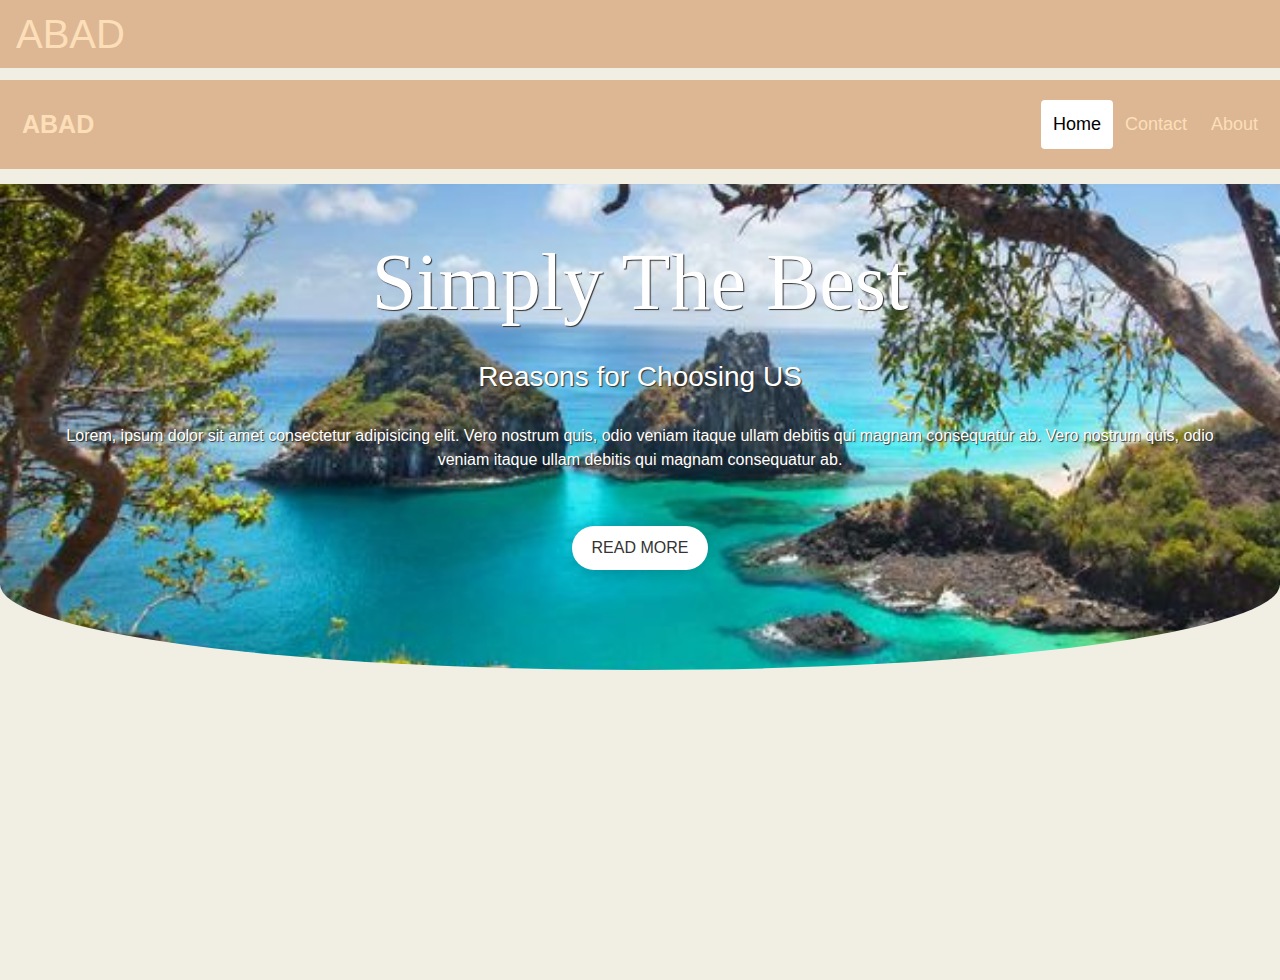
==== pages/header-gallery/h4/index.html @ 42f8717c "updated seatwork#3" ====
<!DOCTYPE html>
<html lang="en">
<head>
    <meta charset="UTF-8">
    <meta name="viewport" content="width=device-width, initial-scale=1.0">
    <link href="https://cdn.jsdelivr.net/npm/bootstrap@5.3.3/dist/css/bootstrap.min.css" rel="stylesheet" integrity="sha384-QWTKZyjpPEjISv5WaRU9OFeRpok6YctnYmDr5pNlyT2bRjXh0JMhjY6hW+ALEwIH" crossorigin="anonymous">
    <script src="https://cdn.jsdelivr.net/npm/bootstrap@5.3.3/dist/js/bootstrap.bundle.min.js" integrity="sha384-YvpcrYf0tY3lHB60NNkmXc5s9fDVZLESaAA55NDzOxhy9GkcIdslK1eN7N6jIeHz" crossorigin="anonymous"></script>
    <link rel="stylesheet" href="./assets/css/style.css">
    <title>Document</title>
</head>
<body>
    <div class="header-1">
        <h1>ABAD</h1>
    </div>

    <div class="header-2 ">
        <a href="#default" class="logo">ABAD</a>
        <div class="header-right">
          <a class="active" href="#home">Home</a>
          <a href="#contact">Contact</a>
          <a href="#about">About</a>
        </div>
    </div>
    
    <div class="header-3">
    <header>
        <div class="overlay">
            <h1>Simply The Best</h1>
            <h3>Reasons for Choosing US</h3>
            <p>Lorem, ipsum dolor sit amet consectetur adipisicing elit. Vero nostrum quis, odio veniam itaque ullam debitis qui magnam consequatur ab. Vero nostrum quis, odio veniam itaque ullam debitis qui magnam consequatur ab.</p>
                <br>
            <button>READ MORE</button>
        </div>
    </header>
    </div>

    
</html>
---- pages/header-gallery/h4/assets/css/style.css ----
body {
    margin: 0;
    font-family: Arial, Helvetica, sans-serif;
    background-color:rgb(241, 239, 227) ;
  }
  /* unang header */
.header-1 h1 {
    padding: 10px 16px;
    background: rgb(221, 183, 148);
    color: #fcdfb9;
    position: fixed;
    top: 0;
    width: 100%;
    z-index: 100;
    
  }
 
 /* pangalawa header */
  .header-2 {
    margin-top: 80px;
    overflow: hidden;
    background-color: rgb(221, 183, 148);
    padding: 20px 10px;
  }
  
  .header-2 a {
    float: left;
    color: #fcdfb9;
    text-align: center;
    padding: 12px;
    text-decoration: none;
    font-size: 18px; 
    line-height: 25px;
    border-radius: 4px;
  }
  
  .header-2 a.logo {
    font-size: 25px;
    font-weight: bold;
  }
  
  .header-2 a:hover {
    background-color: #ffffff;
    color: black;
  }
  
  .header-2 a.active {
    background-color: rgb(255, 255, 255);
    color: rgb(0, 0, 0);
  }
  
  .header-right {
    float: right;
  }
  
  @media screen and (max-width: 500px) {
    .header-2 a {
      float: none;
      display: block;
      text-align: left;
    }
    
    .header-right {
      float: none;
    }
  }

 /* pangatlo header */
  *{padding: 0; margin: 0; box-sizing: border-box;}
  body{height: 900px;}
  .header-3 header {
    margin-top: 15px;
      background: url(../img/Archipelago.jpg);
      text-align: center;
      width: 100%;
      height: auto;
      background-size: cover;
      background-attachment: fixed;
      position: relative;
      overflow: hidden;
      border-radius: 0 0 85% 85% / 30%;
  }
  header .overlay{
      width: 100%;
      height: 100%;
      padding: 50px;
      color: #FFF;
      text-shadow: 1px 1px 1px #333;
  }
  
  .header-3 h1 {
      font-family: 'Dancing Script', cursive;
      font-size: 80px;
      margin-bottom: 30px;
  }
  
  h3, p {
      font-family: 'Open Sans', sans-serif;
      margin-bottom: 30px;
  }
  
  button {
      border: none;
      outline: none;
      padding: 10px 20px;
      border-radius: 50px;
      color: #333;
      background: #fff;
      margin-bottom: 50px;
      box-shadow: 0 3px 20px 0 #0000003b;
  }
  button:hover{
      cursor: pointer;
  }
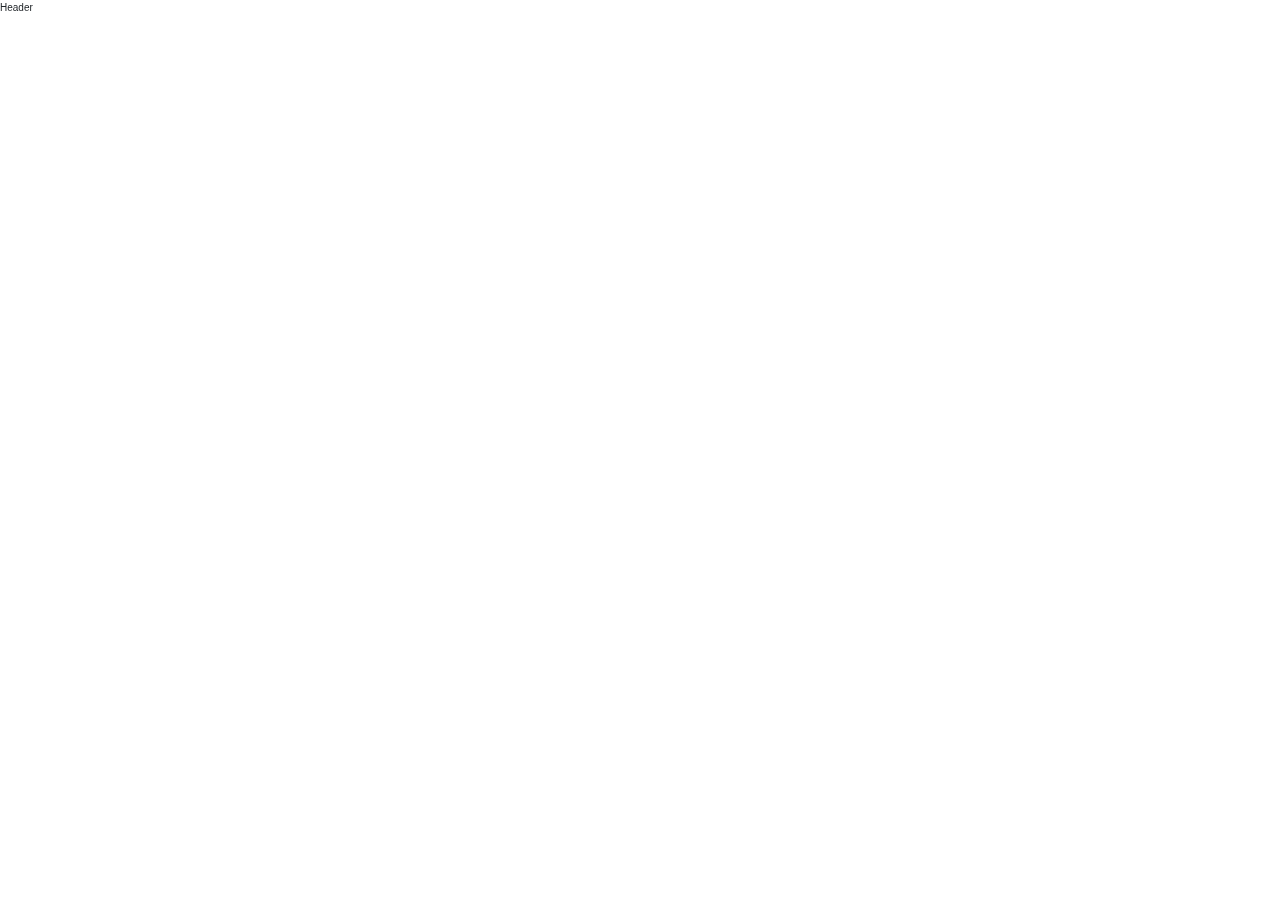
==== commit 27c1cf4c: "updated" ====
--- a/pages/header-gallery/h4/index.html
+++ b/pages/header-gallery/h4/index.html
@@ -9,28 +9,10 @@
     <title>Document</title>
 </head>
 <body>
-    <div class="header-1">
-        <h1>ABAD</h1>
-    </div>
+    <div class="header-4">Header</div>
 
-    <div class="header-2 ">
-        <a href="#default" class="logo">ABAD</a>
-        <div class="header-right">
-          <a class="active" href="#home">Home</a>
-          <a href="#contact">Contact</a>
-          <a href="#about">About</a>
-        </div>
-    </div>
-    
-    <div class="header-3">
-    <header>
-        <div class="overlay">
-            <h1>Simply The Best</h1>
-            <h3>Reasons for Choosing US</h3>
-            <p>Lorem, ipsum dolor sit amet consectetur adipisicing elit. Vero nostrum quis, odio veniam itaque ullam debitis qui magnam consequatur ab. Vero nostrum quis, odio veniam itaque ullam debitis qui magnam consequatur ab.</p>
-                <br>
-            <button>READ MORE</button>
-        </div>
+  
+
     </header>
     </div>
 
--- a/pages/header-gallery/h4/assets/css/style.css
+++ b/pages/header-gallery/h4/assets/css/style.css
@@ -1,114 +1,59 @@
+:root {
+	/* Base font size */
+	font-size: 10px;
+
+	/* Heading height variable*/
+	--heading-height: 30em;
+}
+
 body {
-    margin: 0;
-    font-family: Arial, Helvetica, sans-serif;
-    background-color:rgb(241, 239, 227) ;
-  }
-  /* unang header */
-.header-1 h1 {
-    padding: 10px 16px;
-    background: rgb(221, 183, 148);
-    color: #fcdfb9;
-    position: fixed;
-    top: 0;
-    width: 100%;
-    z-index: 100;
-    
-  }
- 
- /* pangalawa header */
-  .header-2 {
-    margin-top: 80px;
-    overflow: hidden;
-    background-color: rgb(221, 183, 148);
-    padding: 20px 10px;
-  }
-  
-  .header-2 a {
-    float: left;
-    color: #fcdfb9;
-    text-align: center;
-    padding: 12px;
-    text-decoration: none;
-    font-size: 18px; 
-    line-height: 25px;
-    border-radius: 4px;
-  }
-  
-  .header-2 a.logo {
-    font-size: 25px;
-    font-weight: bold;
-  }
-  
-  .header-2 a:hover {
-    background-color: #ffffff;
-    color: black;
-  }
-  
-  .header-2 a.active {
-    background-color: rgb(255, 255, 255);
-    color: rgb(0, 0, 0);
-  }
-  
-  .header-right {
-    float: right;
-  }
-  
-  @media screen and (max-width: 500px) {
-    .header-2 a {
-      float: none;
-      display: block;
-      text-align: left;
-    }
-    
-    .header-right {
-      float: none;
-    }
-  }
+	font-family: "Roboto", Arial, sans-serif;
+	min-height: 100vh;
+	background-color: #ffffff;
+}
 
- /* pangatlo header */
-  *{padding: 0; margin: 0; box-sizing: border-box;}
-  body{height: 900px;}
-  .header-3 header {
-    margin-top: 15px;
-      background: url(../img/Archipelago.jpg);
-      text-align: center;
-      width: 100%;
-      height: auto;
-      background-size: cover;
-      background-attachment: fixed;
-      position: relative;
-      overflow: hidden;
-      border-radius: 0 0 85% 85% / 30%;
-  }
-  header .overlay{
-      width: 100%;
-      height: 100%;
-      padding: 50px;
-      color: #FFF;
-      text-shadow: 1px 1px 1px #333;
-  }
-  
-  .header-3 h1 {
-      font-family: 'Dancing Script', cursive;
-      font-size: 80px;
-      margin-bottom: 30px;
-  }
-  
-  h3, p {
-      font-family: 'Open Sans', sans-serif;
-      margin-bottom: 30px;
-  }
-  
-  button {
-      border: none;
-      outline: none;
-      padding: 10px 20px;
-      border-radius: 50px;
-      color: #333;
-      background: #fff;
-      margin-bottom: 50px;
-      box-shadow: 0 3px 20px 0 #0000003b;
-  }
-  button:hover{
-      cursor: pointer;
-  }+.header-4 {
+	position: fixed;
+	width: 100%;
+	height: var(--heading-height);
+}
+
+/* Create angled background with 'before' pseudo-element */
+header::before {
+	content: "";
+	display: block;
+	position: absolute;
+	left: 0;
+	bottom: 6em;
+	width: 100%;
+	height: calc(var(--heading-height) + 10em);
+	z-index: -1;
+	transform: skewY(-3.5deg);
+	background: 
+		linear-gradient(rgba(0,0,0,.6), rgba(0,0,0,.6)),
+		url(https://images.unsplash.com/photo-1495464101292-552d0b52fe41?auto=format&fit=crop&w=1350&q=80) no-repeat center,
+		linear-gradient(#4e4376, #2b5876);
+	background-size: cover;
+	border-bottom: .2em solid #fff;
+}
+
+h1 {
+	font-size: calc(2.8em + 2.6vw);
+	font-weight: 700;
+	letter-spacing: .01em;
+	padding: 10rem 0 0 4.5rem;
+	text-shadow: .022em .022em .022em #111;
+	color: #fff;
+}
+
+main {
+	padding: calc(var(--heading-height) + 1.5vw) 4em 0;
+}
+
+p {
+	font-size: calc(2em + .25vw);
+	font-weight: 400;
+	line-height: 2;
+	margin-bottom: 1.5em;
+	color: #fcfcfc;
+}
